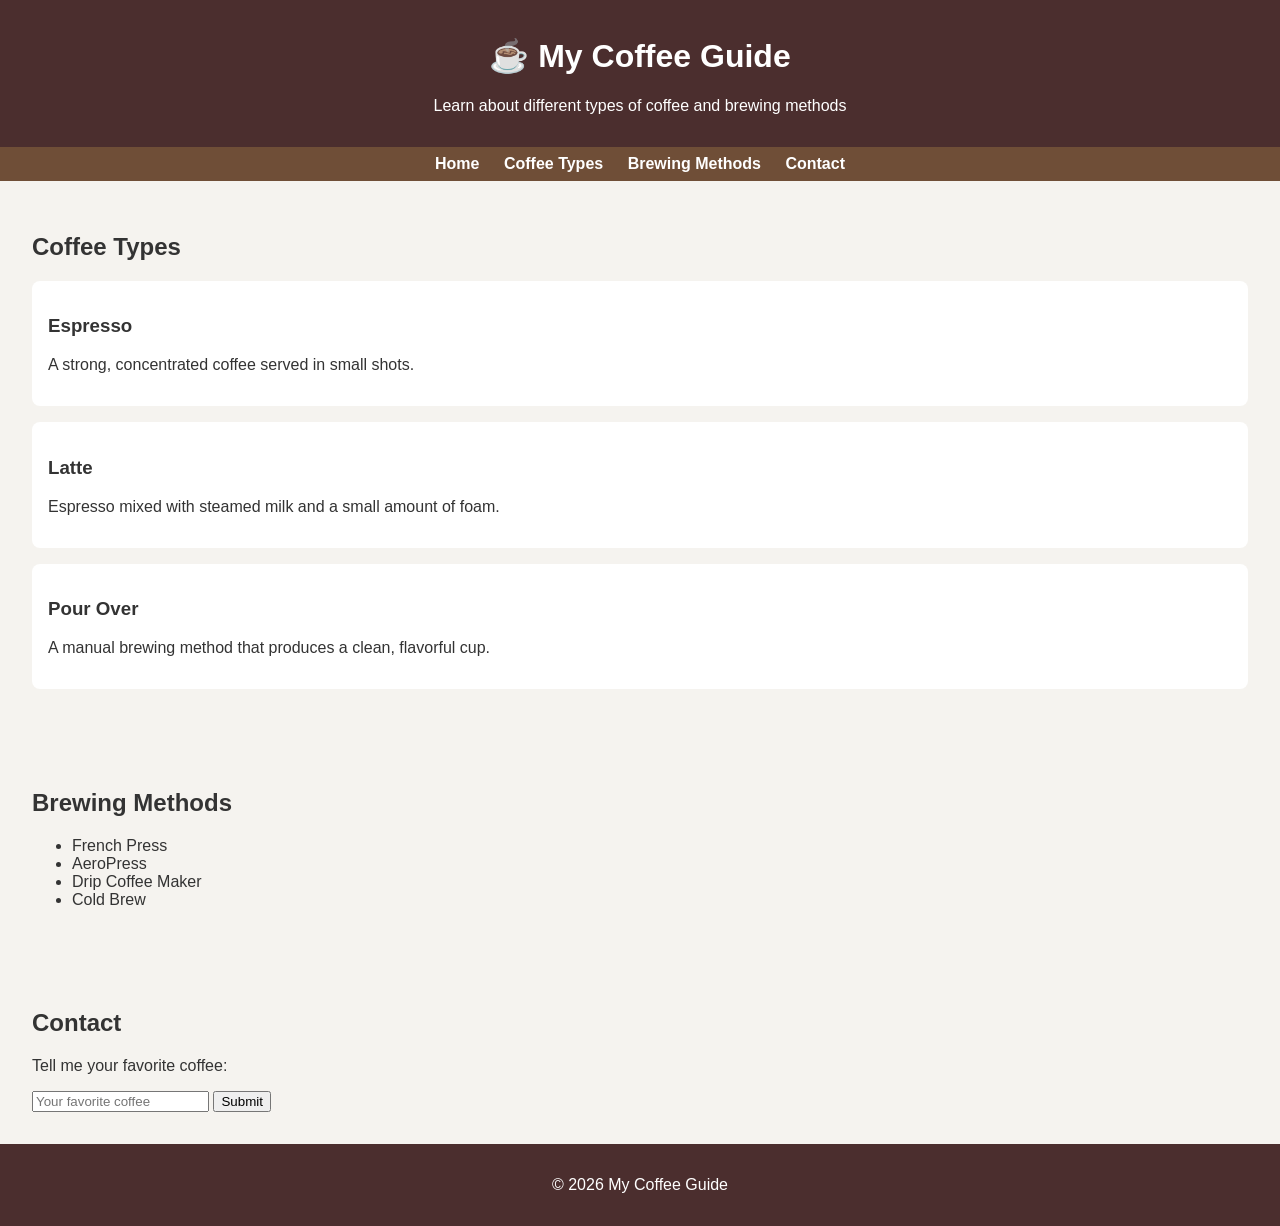
==== brewing.html @ f035b3c1 "added pages" ====
<!DOCTYPE html>
<html lang="en">
<head>
    <meta charset="UTF-8">
    <meta name="viewport" content="width=device-width, initial-scale=1.0">
    <title>My Coffee Guide</title>
    <style>
        body {
            font-family: Arial, sans-serif;
            margin: 0;
            background-color: #f5f3ef;
            color: #333;
        }
        header {
            background-color: #4b2e2e;
            color: white;
            padding: 1rem;
            text-align: center;
        }
        nav {
            background-color: #6f4e37;
            padding: 0.5rem;
            text-align: center;
        }
        nav a {
            color: white;
            margin: 0 10px;
            text-decoration: none;
            font-weight: bold;
        }
        nav a:hover {
            text-decoration: underline;
        }
        section {
            padding: 2rem;
        }
        .coffee-card {
            background: white;
            padding: 1rem;
            margin: 1rem 0;
            border-radius: 8px;
        }
        footer {
            background-color: #4b2e2e;
            color: white;
            text-align: center;
            padding: 1rem;
        }
    </style>
</head>
<body>

<header>
    <h1>☕ My Coffee Guide</h1>
    <p>Learn about different types of coffee and brewing methods</p>
</header>

<nav>
    <a href="index.html">Home</a>
    <a href="types.html">Coffee Types</a>
    <a href="brewing.html">Brewing Methods</a>
    <a href="contact.html">Contact</a>
</nav>

<section id="types">
    <h2>Coffee Types</h2>

    <div class="coffee-card">
        <h3>Espresso</h3>
        <p>A strong, concentrated coffee served in small shots.</p>
    </div>

    <div class="coffee-card">
        <h3>Latte</h3>
        <p>Espresso mixed with steamed milk and a small amount of foam.</p>
    </div>

    <div class="coffee-card">
        <h3>Pour Over</h3>
        <p>A manual brewing method that produces a clean, flavorful cup.</p>
    </div>
</section>

<section id="brewing">
    <h2>Brewing Methods</h2>
    <ul>
        <li>French Press</li>
        <li>AeroPress</li>
        <li>Drip Coffee Maker</li>
        <li>Cold Brew</li>
    </ul>
</section>

<section id="contact">
    <h2>Contact</h2>
    <p>Tell me your favorite coffee:</p>
    <form>
        <input type="text" placeholder="Your favorite coffee" required>
        <button type="submit">Submit</button>
    </form>
</section>

<footer>
    <p>© 2026 My Coffee Guide</p>
</footer>

</body>
</html>
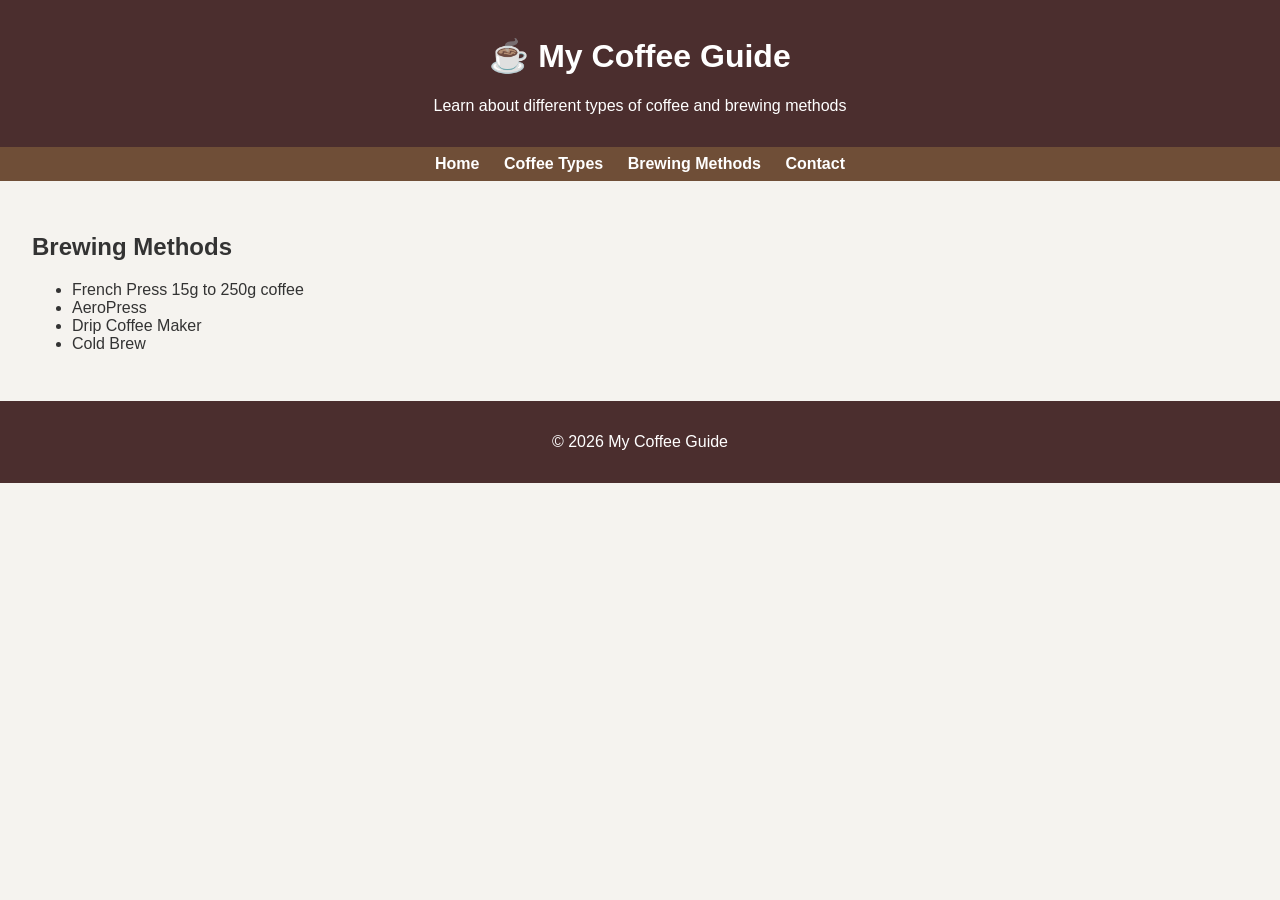
==== commit ec02f0cc: "updated style" ====
--- a/brewing.html
+++ b/brewing.html
@@ -4,49 +4,7 @@
     <meta charset="UTF-8">
     <meta name="viewport" content="width=device-width, initial-scale=1.0">
     <title>My Coffee Guide</title>
-    <style>
-        body {
-            font-family: Arial, sans-serif;
-            margin: 0;
-            background-color: #f5f3ef;
-            color: #333;
-        }
-        header {
-            background-color: #4b2e2e;
-            color: white;
-            padding: 1rem;
-            text-align: center;
-        }
-        nav {
-            background-color: #6f4e37;
-            padding: 0.5rem;
-            text-align: center;
-        }
-        nav a {
-            color: white;
-            margin: 0 10px;
-            text-decoration: none;
-            font-weight: bold;
-        }
-        nav a:hover {
-            text-decoration: underline;
-        }
-        section {
-            padding: 2rem;
-        }
-        .coffee-card {
-            background: white;
-            padding: 1rem;
-            margin: 1rem 0;
-            border-radius: 8px;
-        }
-        footer {
-            background-color: #4b2e2e;
-            color: white;
-            text-align: center;
-            padding: 1rem;
-        }
-    </style>
+<link rel="stylesheet" href="styles.css">
 </head>
 <body>
 
@@ -62,43 +20,18 @@
     <a href="contact.html">Contact</a>
 </nav>
 
-<section id="types">
-    <h2>Coffee Types</h2>
-
-    <div class="coffee-card">
-        <h3>Espresso</h3>
-        <p>A strong, concentrated coffee served in small shots.</p>
-    </div>
-
-    <div class="coffee-card">
-        <h3>Latte</h3>
-        <p>Espresso mixed with steamed milk and a small amount of foam.</p>
-    </div>
-
-    <div class="coffee-card">
-        <h3>Pour Over</h3>
-        <p>A manual brewing method that produces a clean, flavorful cup.</p>
-    </div>
-</section>
 
 <section id="brewing">
     <h2>Brewing Methods</h2>
     <ul>
-        <li>French Press</li>
+        <li>French Press 15g to 250g coffee</li>
         <li>AeroPress</li>
         <li>Drip Coffee Maker</li>
         <li>Cold Brew</li>
     </ul>
 </section>
 
-<section id="contact">
-    <h2>Contact</h2>
-    <p>Tell me your favorite coffee:</p>
-    <form>
-        <input type="text" placeholder="Your favorite coffee" required>
-        <button type="submit">Submit</button>
-    </form>
-</section>
+
 
 <footer>
     <p>© 2026 My Coffee Guide</p>
--- a/styles.css
+++ b/styles.css
@@ -0,0 +1,42 @@
+
+        body {
+            font-family: Arial, sans-serif;
+            margin: 0;
+            background-color: #f5f3ef;
+            color: #333;
+        }
+        header {
+            background-color: #4b2e2e;
+            color: white;
+            padding: 1rem;
+            text-align: center;
+        }
+        nav {
+            background-color: #6f4e37;
+            padding: 0.5rem;
+            text-align: center;
+        }
+        nav a {
+            color: white;
+            margin: 0 10px;
+            text-decoration: none;
+            font-weight: bold;
+        }
+        nav a:hover {
+            text-decoration: underline;
+        }
+        section {
+            padding: 2rem;
+        }
+        .coffee-card {
+            background: white;
+            padding: 1rem;
+            margin: 1rem 0;
+            border-radius: 8px;
+        }
+        footer {
+            background-color: #4b2e2e;
+            color: white;
+            text-align: center;
+            padding: 1rem;
+        }
